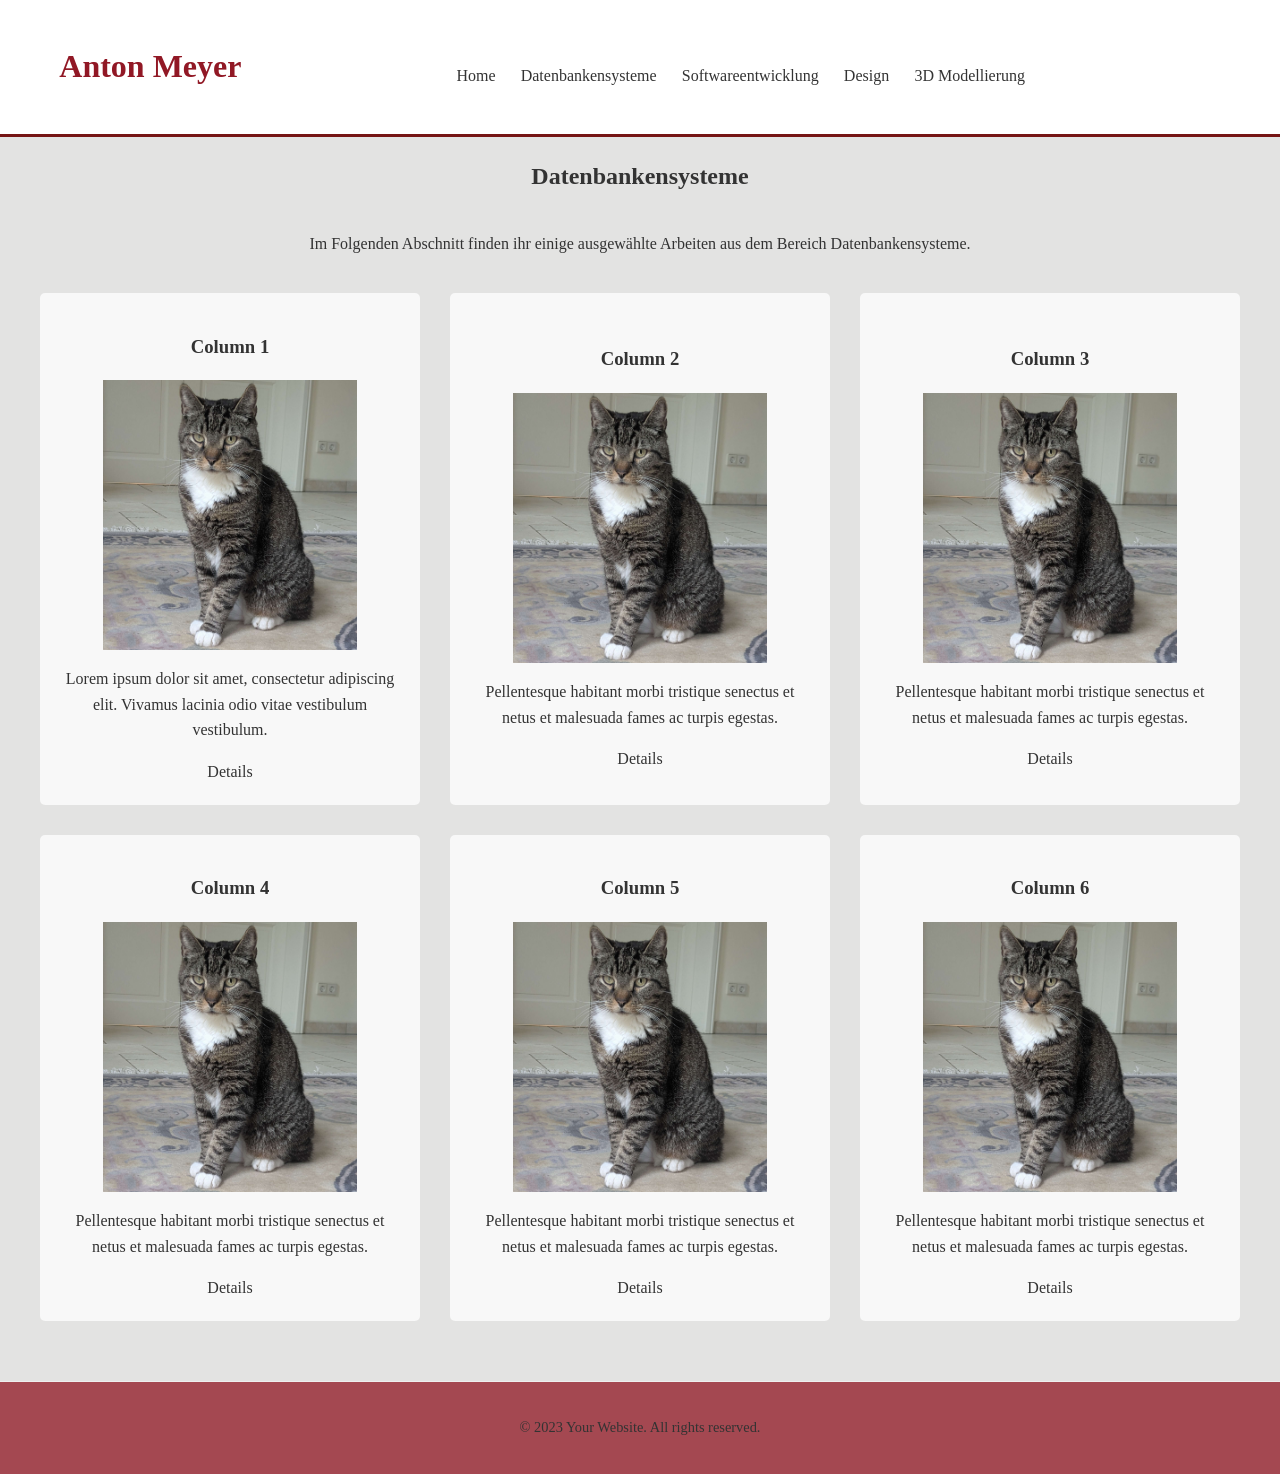
==== Datenbanksysteme.html @ 1b35772d "Rename Datenbankensysteme.html to Datenbanksysteme.html" ====
<!DOCTYPE html>
<html>
<head>
    <title>Anton Meyer</title>
    <meta charset="utf-8">
    <meta name="viewport" content="width=device-width, initial-scale=1, shrink-to-fit=no">
    <link rel="stylesheet" href="style.css">
    <script src="script.js" type="module"></script>
</head>

    <body>

        <header>
            <div class="container-header">
                <h1 class="name-logo" id="name-logo">Anton Meyer</h1>
                <nav class="page-selection">
                    <p class="menu-point" id="Home">Home</a>
                    <p class="menu-point" id="Datenbankensysteme">Datenbankensysteme</a>
                    <p class="menu-point" id="Softwareentwicklung">Softwareentwicklung</a>
                    <p class="menu-point" id="Design">Design</p>
                    <p class="menu-point" id="Modellierung">3D Modellierung</p>
                </nav>
            </div>
        </header>
        
        <main>
            <div class="container">
                <div class="page-header">
                    <h2>Datenbankensysteme</h2>
                    <p class="intro-text">Im Folgenden Abschnitt finden ihr einige ausgewählte Arbeiten aus dem Bereich Datenbankensysteme.</p>
                </div>
                
                <div class="grid-container">
                    <div class="grid-item" id="grid-item1">
                        <h3>Column 1</h3>
                        <img src="media\PXL_20260612_154000289(1).jpg" class="preview-img">
                        <p>Lorem ipsum dolor sit amet, consectetur adipiscing elit. Vivamus lacinia odio vitae vestibulum vestibulum.</p>
                        <a>Details</a>
                    </div>
                    
                    <div class="grid-item" id="grid-item2">
                        <h3>Column 2</h3>
                        <img src="media\PXL_20260612_154000289(1).jpg" class="preview-img">
                        <p>Pellentesque habitant morbi tristique senectus et netus et malesuada fames ac turpis egestas.</p>
                        <a>Details</a>
                    </div>

                    <div class="grid-item" id="grid-item3">
                        <h3>Column 3</h3>
                        <img src="media\PXL_20260612_154000289(1).jpg" class="preview-img">
                        <p>Pellentesque habitant morbi tristique senectus et netus et malesuada fames ac turpis egestas.</p>
                        <a>Details</a>
                    </div>

                    <div class="grid-item" id="grid-item4">
                        <h3>Column 4</h3>
                        <img src="media\PXL_20260612_154000289(1).jpg" class="preview-img">
                        <p>Pellentesque habitant morbi tristique senectus et netus et malesuada fames ac turpis egestas.</p>
                        <a>Details</a>
                    </div>

                    <div class="grid-item" id="grid-item5">
                        <h3>Column 5</h3>
                        <img src="media\PXL_20260612_154000289(1).jpg" class="preview-img">
                        <p>Pellentesque habitant morbi tristique senectus et netus et malesuada fames ac turpis egestas.</p>
                        <a>Details</a>
                    </div>

                    <div class="grid-item" id="grid-item6">
                        <h3>Column 6</h3>
                        <img src="media\PXL_20260612_154000289(1).jpg" class="preview-img">
                        <p>Pellentesque habitant morbi tristique senectus et netus et malesuada fames ac turpis egestas.</p>
                        <a>Details</a>
                    </div>
                    

                </div>
            </div>
        </main>


        <!--Pop-Ups-->
        <div class="popup-container" id="popup1">
            <div class="popup">
                <img class="popup-close-btn" id="popup-close-btn1" src="media/icons-close-button.png">
                <div class="popup-content">
                    <img class="popup-img" src="media\PXL_20260612_154000289(1).jpg">
                    <p class="popup-text">1Sed do eiusmod tempor incididunt ut labore et dolore magna aliqua. Ut enim ad minim veniam.</p>
                </div>
            </div>
        </div>
                <div class="popup-container" id="popup2">
            <div class="popup">
                <img class="popup-close-btn" id="popup-close-btn2" src="media/icons-close-button.png">
                <div class="popup-content">
                    <img class="popup-img" src="media\PXL_20260612_154000289(1).jpg">
                    <p class="popup-text">2Sed do eiusmod tempor incididunt ut labore et dolore magna aliqua. Ut enim ad minim veniam.</p>
                </div>
            </div>
        </div>
        </div>
                <div class="popup-container" id="popup3">
            <div class="popup">
                <img class="popup-close-btn" id="popup-close-btn3" src="media/icons-close-button.png">
                <div class="popup-content">
                    <img class="popup-img" src="media\PXL_20260612_154000289(1).jpg">
                    <p class="popup-text">3Sed do eiusmod tempor incididunt ut labore et dolore magna aliqua. Ut enim ad minim veniam.</p>
                </div>
            </div>
        </div>
        </div>
        <div class="popup-container" id="popup4">
            <div class="popup">
                <img class="popup-close-btn" id="popup-close-btn4" src="media/icons-close-button.png">
                <div class="popup-content">
                    <img class="popup-img" src="media\PXL_20260612_154000289(1).jpg">
                    <p class="popup-text">4Sed do eiusmod tempor incididunt ut labore et dolore magna aliqua. Ut enim ad minim veniam.</p>
                </div>
            </div>
        </div>
        <div class="popup-container" id="popup5">
            <div class="popup">
                <img class="popup-close-btn" id="popup-close-btn5" src="media/icons-close-button.png">
                <div class="popup-content">
                    <img class="popup-img" src="media\PXL_20260612_154000289(1).jpg">
                    <p class="popup-text">5Sed do eiusmod tempor incididunt ut labore et dolore magna aliqua. Ut enim ad minim veniam.</p>
                </div>
            </div>
        </div>
        <div class="popup-container" id="popup6">
            <div class="popup">
                <img class="popup-close-btn" id="popup-close-btn6" src="media/icons-close-button.png">
                <div class="popup-content">
                    <img class="popup-img" src="media\PXL_20260612_154000289(1).jpg">
                    <p class="popup-text">6Sed do eiusmod tempor incididunt ut labore et dolore magna aliqua. Ut enim ad minim veniam.</p>
                </div>
            </div>
        </div>


        <footer>
            <div class="container">
                <p>© 2023 Your Website. All rights reserved.</p>
            </div>
        </footer>
    

    </body>


</html>
---- style.css ----
body {
    font-family: Roboto;
    line-height: 1.6;
    color: #333;
    background-color: #e3e3e2;
    margin: 0;
    padding: 0;
}

 .container-header {
    width: 100%;
    max-width: 1200px;
    margin: 0 auto;
    padding: 0 20px;
    display: flex;
    justify-content: space-evenly;
    flex-wrap: wrap;
}
.name-logo{
    color: #911825;
    cursor: pointer;
}
.name-logo:hover{
    transform: scale(1.1);
    background-color: #b5b5b5;
    padding: 5px 5px 5px 5px;
    border-radius: 5px; 
}

.menu-point{
    cursor: pointer;   
}
.menu-point:hover{
    transform: scale(1.1);
    background-color: #91182479;
    padding: 5px 5px 5px 5px;
    border-radius: 5px; 
}

.page-selection{
    width: 70%;
    margin-top: 3vh;
    display: flex;
    justify-content: center;
    gap: 3%;
    padding-right: 5%;
    padding-left: 5%;
    flex-wrap: wrap;
}

header {
    padding: 20px 0;
    background-color: white;
    border-bottom: 3px solid #751414;
}

.page-header {
    text-align: center;
    padding-left: 10%;
    padding-right: 10%;
    display: flex;
    flex-wrap: wrap;
    justify-content: center;
    flex-direction: column;
}




.container {
    width: 100%;
    max-width: 1200px;
    margin: 0 auto;
    padding: 0 20px;
}

.grid-container {
    display: grid;
    grid-template-columns: repeat(3, 1fr);
    gap: 30px;
    padding: 20px 0 60px;
}

.grid-item {
    cursor: pointer;
    text-align: center;
    padding: 20px;
    background: #f8f8f8;
    border-radius: 5px;
    display: flex;
    flex-wrap: wrap;
    justify-content: center;
    flex-direction: column;
}
.grid-item:hover{
    transform: scale(1.1);
}

.preview-img{
    max-height: 30vh;
    max-width: 50vw;
    object-fit: contain;
}

.popup-container{
    position: fixed;
    top: 0%;
    left: 0%;
    width: 100vw;
    height: 100vh;
    background-color: rgba(0, 0, 0, 0.3);
}

.popup{
    width: 60%;
    min-height: 60%;
    background-color: white;
    border-radius: 6px;
    position: fixed;
    top: 50%;
    left: 50%;
    transform: translate(-50%, -50%);
    display: flex;
    flex-wrap: wrap;
    justify-content: center;
    flex-direction: row;
    padding: 20px 20px 20px 20px;
    z-index: 9;
    
}

.popup-content{
    position: absolute;
    display: flex;
    /* justify-content: left; */
    flex-direction: row;
    width: 90%;
    height: 90%;
}

.popup-text {
    max-width: 40%;
    margin-left: 20px;
}

.popup-close-btn{
    width: 35px;
    margin-top: 2%;
    margin-right: 2%;
    position: absolute;
    right: 0px;
    top: 0px;
    cursor: pointer;
    box-shadow: 0 2px 5px rgba(0, 0, 0, 0.2);
    z-index: 10;
}

.popup-img{
    max-width: 70vw;
    /* max-height: 50vh; */
}


footer {
    padding: 20px 0;
    border-top: 1px solid #eee;
    background-color: #911824c2;
    text-align: center;
    font-size: 0.9em;
}




/* Responsive adjustments */
@media (max-width: 900px) {
    .grid-container {
    grid-template-columns: repeat(2, 1fr);
    }
}
@media (max-width: 600px) {
    grid-container {
    grid-template-columns: 1fr;
    }
}
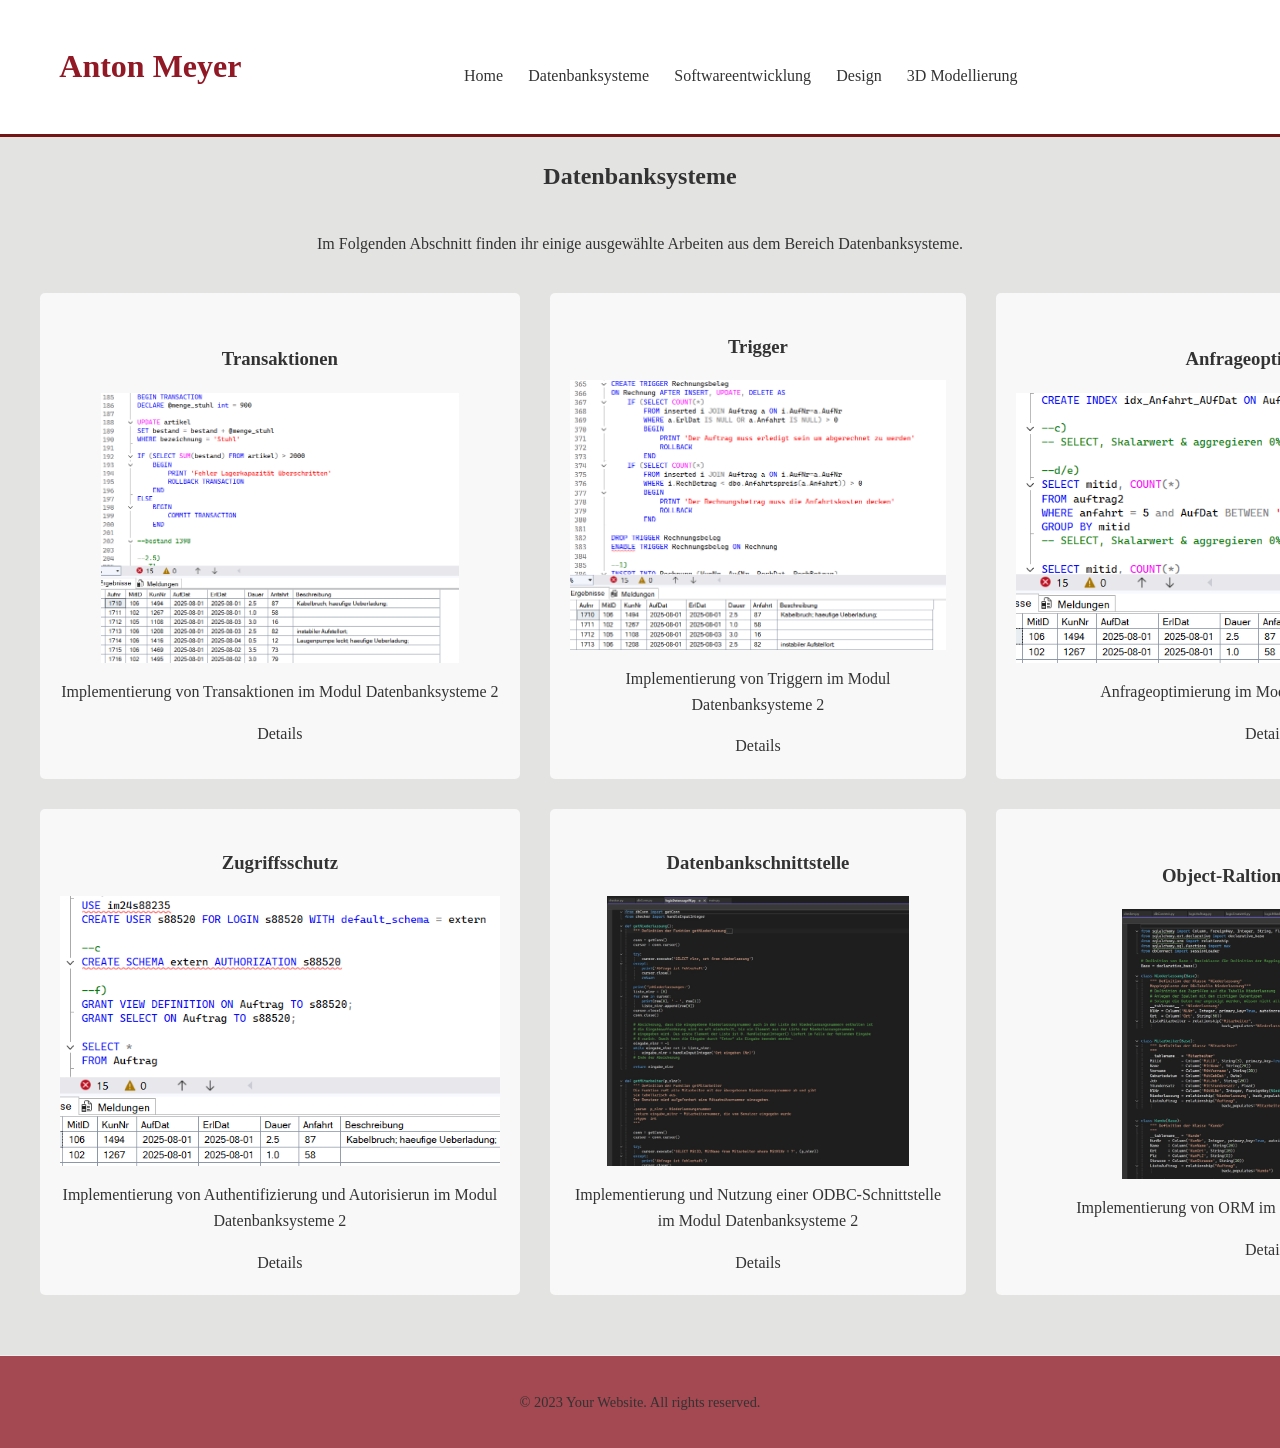
==== commit c7be64da: "Ausarbeitung der einzelnen Projekte" ====
--- a/Datenbanksysteme.html
+++ b/Datenbanksysteme.html
@@ -15,7 +15,7 @@
                 <h1 class="name-logo" id="name-logo">Anton Meyer</h1>
                 <nav class="page-selection">
                     <p class="menu-point" id="Home">Home</a>
-                    <p class="menu-point" id="Datenbankensysteme">Datenbankensysteme</a>
+                    <p class="menu-point" id="Datenbanksysteme">Datenbanksysteme</a>
                     <p class="menu-point" id="Softwareentwicklung">Softwareentwicklung</a>
                     <p class="menu-point" id="Design">Design</p>
                     <p class="menu-point" id="Modellierung">3D Modellierung</p>
@@ -26,50 +26,50 @@
         <main>
             <div class="container">
                 <div class="page-header">
-                    <h2>Datenbankensysteme</h2>
-                    <p class="intro-text">Im Folgenden Abschnitt finden ihr einige ausgewählte Arbeiten aus dem Bereich Datenbankensysteme.</p>
+                    <h2>Datenbanksysteme</h2>
+                    <p class="intro-text">Im Folgenden Abschnitt finden ihr einige ausgewählte Arbeiten aus dem Bereich Datenbanksysteme.</p>
                 </div>
                 
                 <div class="grid-container">
                     <div class="grid-item" id="grid-item1">
-                        <h3>Column 1</h3>
-                        <img src="media\PXL_20260612_154000289(1).jpg" class="preview-img">
-                        <p>Lorem ipsum dolor sit amet, consectetur adipiscing elit. Vivamus lacinia odio vitae vestibulum vestibulum.</p>
+                        <h3>Transaktionen</h3>
+                        <img src="media\Transaktionen.png" class="preview-img">
+                        <p>Implementierung von Transaktionen im Modul Datenbanksysteme 2</p>
                         <a>Details</a>
                     </div>
                     
                     <div class="grid-item" id="grid-item2">
-                        <h3>Column 2</h3>
-                        <img src="media\PXL_20260612_154000289(1).jpg" class="preview-img">
-                        <p>Pellentesque habitant morbi tristique senectus et netus et malesuada fames ac turpis egestas.</p>
+                        <h3>Trigger</h3>
+                        <img src="media\Trigger.png" class="preview-img">
+                        <p>Implementierung von Triggern im Modul Datenbanksysteme 2</p>
                         <a>Details</a>
                     </div>
 
                     <div class="grid-item" id="grid-item3">
-                        <h3>Column 3</h3>
-                        <img src="media\PXL_20260612_154000289(1).jpg" class="preview-img">
-                        <p>Pellentesque habitant morbi tristique senectus et netus et malesuada fames ac turpis egestas.</p>
+                        <h3>Anfrageoptimierung</h3>
+                        <img src="media\Indexing.png" class="preview-img">
+                        <p>Anfrageoptimierung im Modul Datenbanksysteme 2</p>
                         <a>Details</a>
                     </div>
 
                     <div class="grid-item" id="grid-item4">
-                        <h3>Column 4</h3>
-                        <img src="media\PXL_20260612_154000289(1).jpg" class="preview-img">
-                        <p>Pellentesque habitant morbi tristique senectus et netus et malesuada fames ac turpis egestas.</p>
+                        <h3>Zugriffsschutz</h3>
+                        <img src="media\Zugriffsschutz.png" class="preview-img">
+                        <p>Implementierung von Authentifizierung und Autorisierun im Modul Datenbanksysteme 2</p>
                         <a>Details</a>
                     </div>
 
                     <div class="grid-item" id="grid-item5">
-                        <h3>Column 5</h3>
-                        <img src="media\PXL_20260612_154000289(1).jpg" class="preview-img">
-                        <p>Pellentesque habitant morbi tristique senectus et netus et malesuada fames ac turpis egestas.</p>
+                        <h3>Datenbankschnittstelle</h3>
+                        <img src="media\ODBC.jpeg" class="preview-img">
+                        <p>Implementierung und Nutzung einer ODBC-Schnittstelle im Modul Datenbanksysteme 2</p>
                         <a>Details</a>
                     </div>
 
                     <div class="grid-item" id="grid-item6">
-                        <h3>Column 6</h3>
-                        <img src="media\PXL_20260612_154000289(1).jpg" class="preview-img">
-                        <p>Pellentesque habitant morbi tristique senectus et netus et malesuada fames ac turpis egestas.</p>
+                        <h3>Object-Raltional Mapping</h3>
+                        <img src="media\ORM.jpeg" class="preview-img">
+                        <p>Implementierung von ORM im Modul Datenbanksysteme 2</p>
                         <a>Details</a>
                     </div>
                     
@@ -84,8 +84,8 @@
             <div class="popup">
                 <img class="popup-close-btn" id="popup-close-btn1" src="media/icons-close-button.png">
                 <div class="popup-content">
-                    <img class="popup-img" src="media\PXL_20260612_154000289(1).jpg">
-                    <p class="popup-text">1Sed do eiusmod tempor incididunt ut labore et dolore magna aliqua. Ut enim ad minim veniam.</p>
+                    <img class="popup-img" src="media\Transaktionen.png">
+                    <p class="popup-text">Im Rahmen des Moduls Datenbanksysteme 2 haben wir in einer MS-SQL-Datenbank mithilfe von Transaktionen Fehlerbehandlungen implementiert sowie Datenkonsistenz bei mehreren Benutzern gesichert.</p>
                 </div>
             </div>
         </div>
@@ -93,8 +93,8 @@
             <div class="popup">
                 <img class="popup-close-btn" id="popup-close-btn2" src="media/icons-close-button.png">
                 <div class="popup-content">
-                    <img class="popup-img" src="media\PXL_20260612_154000289(1).jpg">
-                    <p class="popup-text">2Sed do eiusmod tempor incididunt ut labore et dolore magna aliqua. Ut enim ad minim veniam.</p>
+                    <img class="popup-img" src="media\Trigger.png">
+                    <p class="popup-text">Im Rahmen des Moduls Datenbanksysteme 2 haben wir in einer MS-SQL-Datenbank mithilfe von Checks und Triggern die Integrität von Daten bspw. beim Einfügen neuer Datensätze gesichert. Weiterhin haben wir erprobt wie sich Trigger zur Protokollierung von Aktionen nutzen lassen.</p>
                 </div>
             </div>
         </div>
@@ -103,8 +103,8 @@
             <div class="popup">
                 <img class="popup-close-btn" id="popup-close-btn3" src="media/icons-close-button.png">
                 <div class="popup-content">
-                    <img class="popup-img" src="media\PXL_20260612_154000289(1).jpg">
-                    <p class="popup-text">3Sed do eiusmod tempor incididunt ut labore et dolore magna aliqua. Ut enim ad minim veniam.</p>
+                    <img class="popup-img" src="media\Indexing.png">
+                    <p class="popup-text">Im Rahmen des Moduls Datenbanksysteme 2 haben wir in einer MS-SQL-Datenbank mithilfe von Indizes Datenabfragen optimiert.</p>
                 </div>
             </div>
         </div>
@@ -113,8 +113,8 @@
             <div class="popup">
                 <img class="popup-close-btn" id="popup-close-btn4" src="media/icons-close-button.png">
                 <div class="popup-content">
-                    <img class="popup-img" src="media\PXL_20260612_154000289(1).jpg">
-                    <p class="popup-text">4Sed do eiusmod tempor incididunt ut labore et dolore magna aliqua. Ut enim ad minim veniam.</p>
+                    <img class="popup-img" src="media\Zugriffsschutz.png">
+                    <p class="popup-text">Im Rahmen des Moduls Datenbanksysteme 2 haben wir in einer MS-SQL-Datenbank in Zweier-Gruppen einem Kommilitonen gegenseitig Zugriff auf die jeweilige Datenbank autorisiert. Daraufhin haben wir anhand einiger Aufgaben Zugriffsrechte implementiert bzw. verwehrt.</p>
                 </div>
             </div>
         </div>
@@ -122,8 +122,8 @@
             <div class="popup">
                 <img class="popup-close-btn" id="popup-close-btn5" src="media/icons-close-button.png">
                 <div class="popup-content">
-                    <img class="popup-img" src="media\PXL_20260612_154000289(1).jpg">
-                    <p class="popup-text">5Sed do eiusmod tempor incididunt ut labore et dolore magna aliqua. Ut enim ad minim veniam.</p>
+                    <img class="popup-img" src="media\ODBC.jpeg">
+                    <p class="popup-text">Im Rahmen des Moduls Datenbanksysteme 2 haben wir ein Python Programm entwickelt welches über eine ODBC-Schnittstelle auf eine MS-SQL-Datenbank zugreift und erste Datenanfragen stellt.</p>
                 </div>
             </div>
         </div>
@@ -131,8 +131,8 @@
             <div class="popup">
                 <img class="popup-close-btn" id="popup-close-btn6" src="media/icons-close-button.png">
                 <div class="popup-content">
-                    <img class="popup-img" src="media\PXL_20260612_154000289(1).jpg">
-                    <p class="popup-text">6Sed do eiusmod tempor incididunt ut labore et dolore magna aliqua. Ut enim ad minim veniam.</p>
+                    <img class="popup-img" src="media\ORM.jpeg">
+                    <p class="popup-text">Im Rahmen des Moduls Datenbanksysteme 2 haben wir ein zuvor erstelltes Python Programm (siehe Datenbankschnittstelle) um Funktionen wie das Anlegen neuer Datensätze erweitert. Hierzu haben wir neue dafür notwendige Mapper-Klassen angelegt.</p>
                 </div>
             </div>
         </div>
@@ -148,4 +148,4 @@
     </body>
 
 
-</html>
+</html>
--- a/style.css
+++ b/style.css
@@ -156,7 +156,13 @@
 }
 
 .popup-img{
-    max-width: 70vw;
+    object-fit: contain;
+    max-width: 50%;
+    max-height: 95%;
+    height: auto;
+    width: auto;
+    left: 0px;
+    top: 0px;
     /* max-height: 50vh; */
 }
 
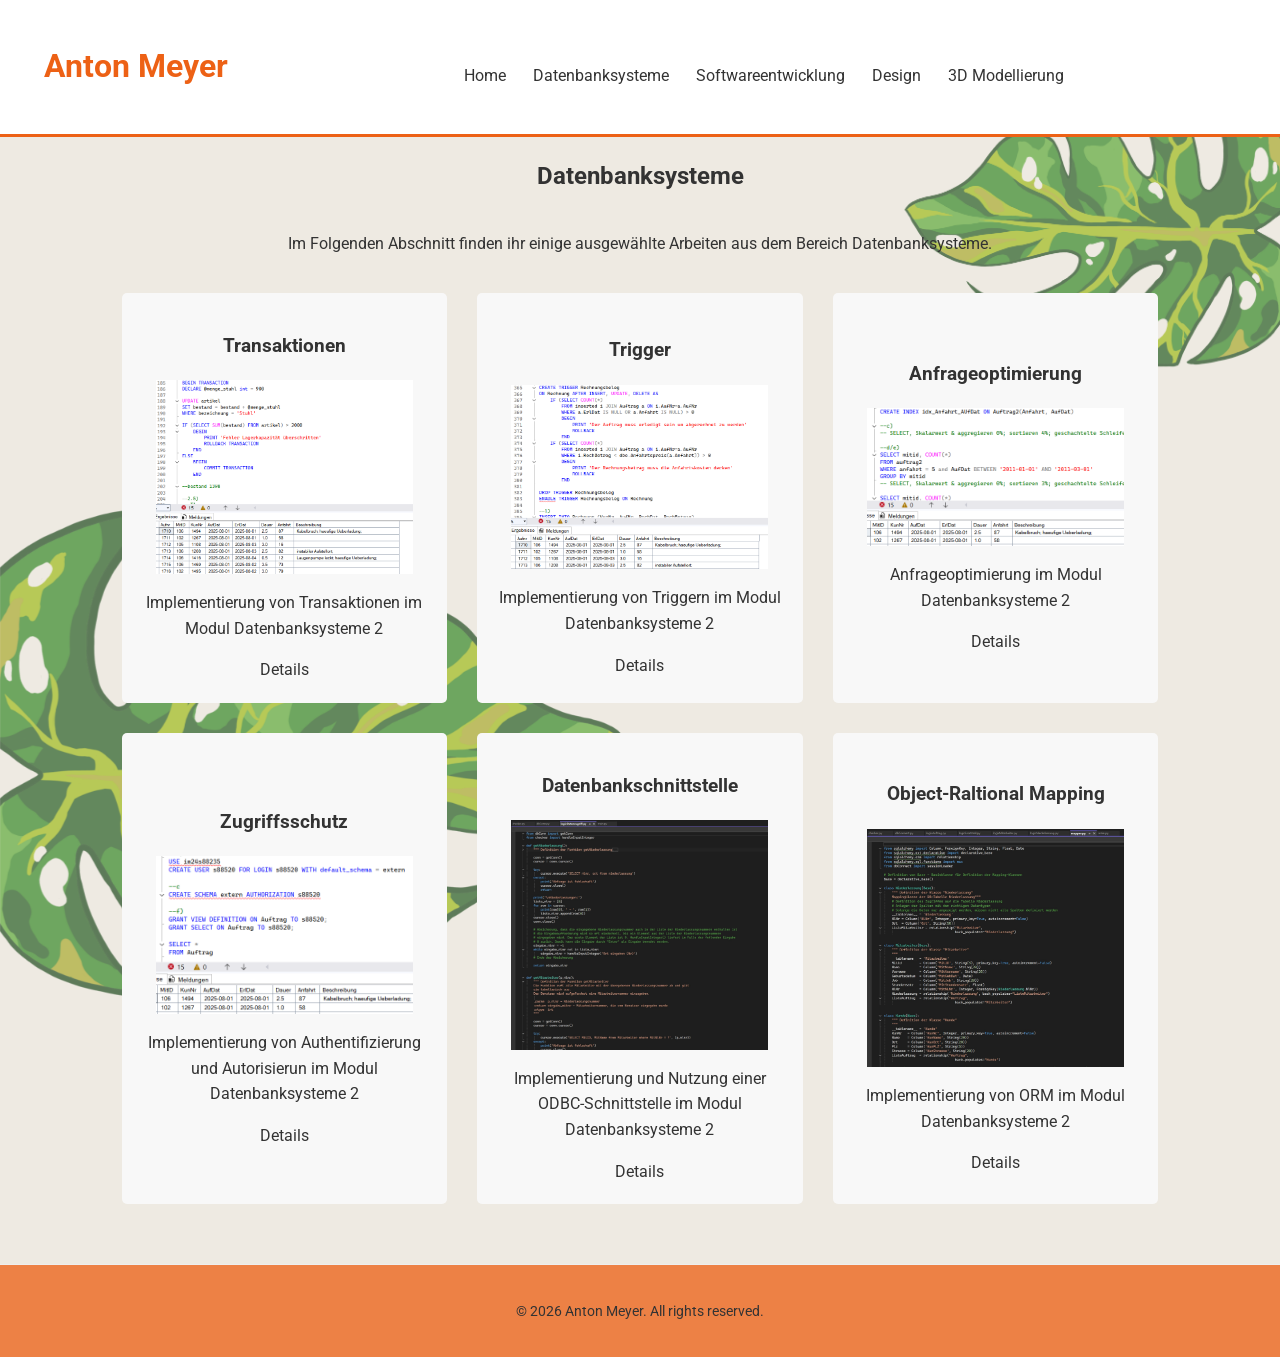
==== commit 06c990a6: "Design changes and adding background" ====
--- a/Datenbanksysteme.html
+++ b/Datenbanksysteme.html
@@ -25,6 +25,10 @@
         
         <main>
             <div class="container">
+                <div class="backgroundimages">
+                    <img src="media/Monstera.png" class="backgroundimg1">
+                    <img src="media/Monstera.png" class="backgroundimg2">
+                </div>
                 <div class="page-header">
                     <h2>Datenbanksysteme</h2>
                     <p class="intro-text">Im Folgenden Abschnitt finden ihr einige ausgewählte Arbeiten aus dem Bereich Datenbanksysteme.</p>
@@ -140,7 +144,7 @@
 
         <footer>
             <div class="container">
-                <p>© 2023 Your Website. All rights reserved.</p>
+                <p>© 2026 Anton Meyer. All rights reserved.</p>
             </div>
         </footer>
     
--- a/style.css
+++ b/style.css
@@ -1,15 +1,49 @@
+ @import url("https://fonts.googleapis.com/css2?family=Roboto:wght@400;700&display=swap");
+
 body {
     font-family: Roboto;
     line-height: 1.6;
     color: #333;
-    background-color: #e3e3e2;
+    background-color: #eeeae2;
     margin: 0;
     padding: 0;
+    /* background-image: url(media/Monstera.png);
+    background-repeat: no-repeat;
+    background-size: 50%;
+    background-position: center right;
+    background-attachment: fixed; */
+    
+}
+
+.backgroundimages{
+    position: fixed;
+    top: 0%;
+    left: 0%;
+    width: 100vw;
+    height: 100vh;
+    z-index: -1;
+    opacity: 70%;
+}
+
+.backgroundimg1{
+    max-width: 30%;
+    height: auto;
+    position: fixed;
+    top: 7%;
+    right: 0%;
+}
+
+.backgroundimg2{
+    max-width: 50%;
+    height: auto;
+    transform: scaleX(-1);
+    position: fixed;
+    bottom: -15%;
+    left: 0%;
 }
 
  .container-header {
     width: 100%;
-    max-width: 1200px;
     margin: 0 auto;
     padding: 0 20px;
     display: flex;
@@ -17,7 +51,7 @@
     flex-wrap: wrap;
 }
 .name-logo{
-    color: #911825;
+    color: #ED6115;
     cursor: pointer;
 }
 .name-logo:hover{
@@ -32,7 +66,7 @@
 }
 .menu-point:hover{
     transform: scale(1.1);
-    background-color: #91182479;
+    background-color: #ED6115;
     padding: 5px 5px 5px 5px;
     border-radius: 5px; 
 }
@@ -51,7 +85,7 @@
 header {
     padding: 20px 0;
     background-color: white;
-    border-bottom: 3px solid #751414;
+    border-bottom: 3px solid #ED6115;
 }
 
 .page-header {
@@ -68,15 +102,25 @@
 
 
 .container {
-    width: 100%;
+    width: 90%;
     max-width: 1200px;
     margin: 0 auto;
     padding: 0 20px;
+    display: flex;
+    justify-content: center;
+    flex-direction: column;
+    flex-wrap: wrap;
 }
 
 .grid-container {
+    position: relative;
+    left: 5%;
+    /* border: 2px solid red; */
+    width: 90%;
+    max-width: 1200px;
     display: grid;
-    grid-template-columns: repeat(3, 1fr);
+    grid-template-columns: repeat(auto-fit, minmax(300px, 1fr));
+    justify-content: center;
     gap: 30px;
     padding: 20px 0 60px;
 }
@@ -84,22 +128,25 @@
 .grid-item {
     cursor: pointer;
     text-align: center;
-    padding: 20px;
+    padding: 20px 20px 20px 20px;
     background: #f8f8f8;
     border-radius: 5px;
     display: flex;
     flex-wrap: wrap;
     justify-content: center;
     flex-direction: column;
+    max-width: 300px;
+    height: auto;
+    
 }
 .grid-item:hover{
     transform: scale(1.1);
 }
 
 .preview-img{
-    max-height: 30vh;
-    max-width: 50vw;
-    object-fit: contain;
+    position: relative;
+    max-width: 90%;
+    left: 5%;
 }
 
 .popup-container{
@@ -168,9 +215,12 @@
 
 
 footer {
+    position: relative;
+    bottom: 0%;
+    width: 100%;
     padding: 20px 0;
     border-top: 1px solid #eee;
-    background-color: #911824c2;
+    background-color: #ED6115c2;
     text-align: center;
     font-size: 0.9em;
 }
@@ -188,4 +238,4 @@
     grid-container {
     grid-template-columns: 1fr;
     }
-}+}
